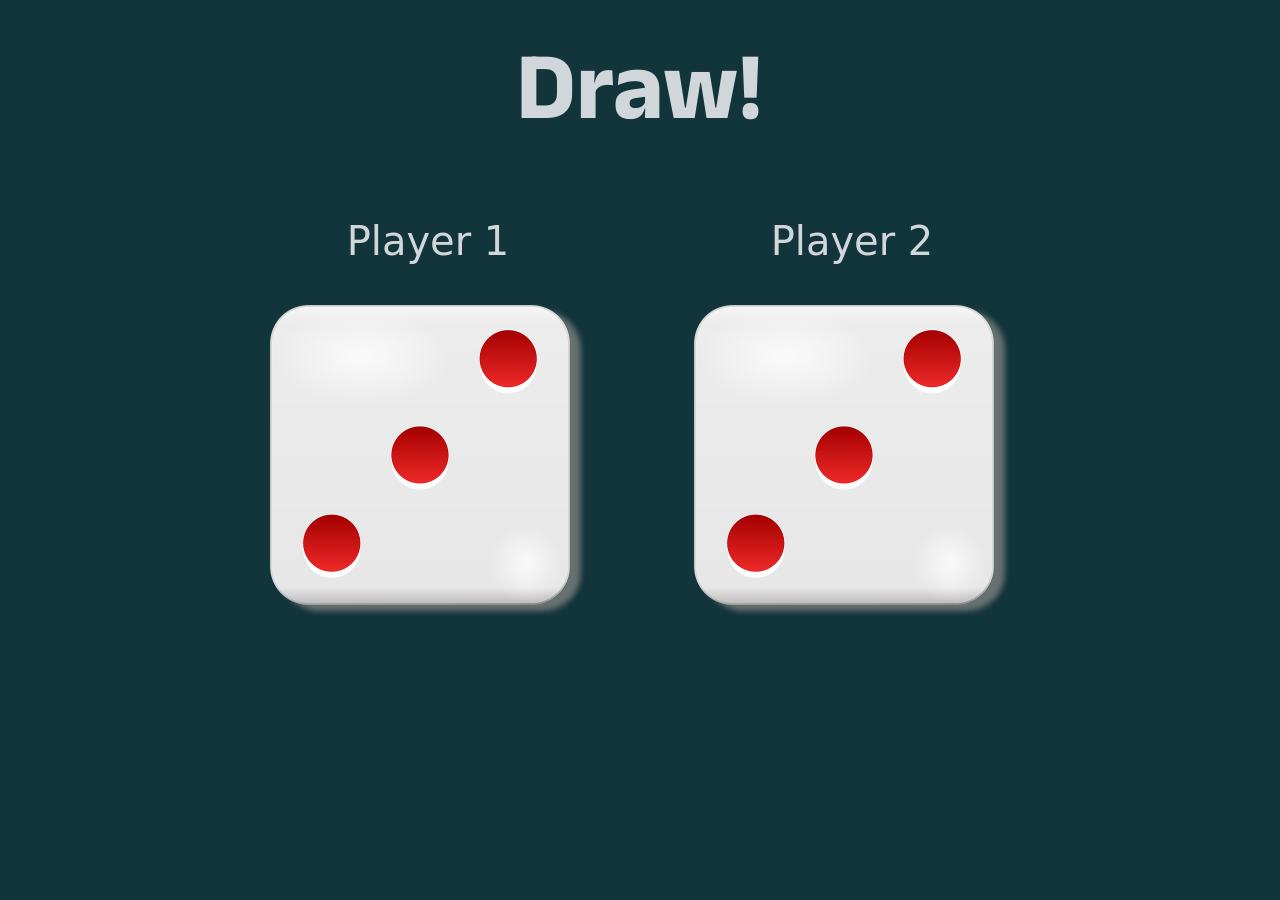
==== index.html @ bca06991 "Rename dicee.html to index.html" ====
<!DOCTYPE html>
<html lang="en">
<head>
  <meta charset="UTF-8">
  <meta http-equiv="X-UA-Compatible" content="IE=edge">
  <meta name="viewport" content="width=device-width, initial-scale=1.0">
  <title>Dice Game</title>
  <!-- Style sheet -->
  <link rel="stylesheet" href="styles/styles.css">
  <!-- Google Fonts -->
  <link href="https://fonts.googleapis.com/css2?family=Anek+Malayalam&display=swap" rel="stylesheet">
</head>
<body>
  <div class="wrapper">
    <h1></h1>

    <div class="dice-area">
      <p>Player 1</p>
      <img src="" alt="">
    </div>

    <div class="dice-area">
      <p>Player 2</p>
      <img src="" alt="">
    </div>
  </div>

  <script src="script/index.js" charset="utf-8"></script>
</body>
</html>
---- styles/styles.css ----
*{
  scroll-behavior: smooth;
}

body{
  background: #12343b;
}


.wrapper{
  width: 70%;
  margin: auto;
  text-align: center;
}

h1{
  margin: 20px;
  font-family: 'Anek Malayalam', sans-serif;
  font-size: 6rem;
  color: rgb(208,214,218);
}

.dice-area{
  margin: 0px 50px;
  text-align: center;
  display: inline-block;
}

p{
  font-family: system-ui, -apple-system, BlinkMacSystemFont, 'Segoe UI', Roboto, Oxygen, Ubuntu, Cantarell, 'Open Sans', 'Helvetica Neue', sans-serif;
  font-size: 2.5rem;
  color: rgb(208,214,218);
}

img{
  width: 320px;
}
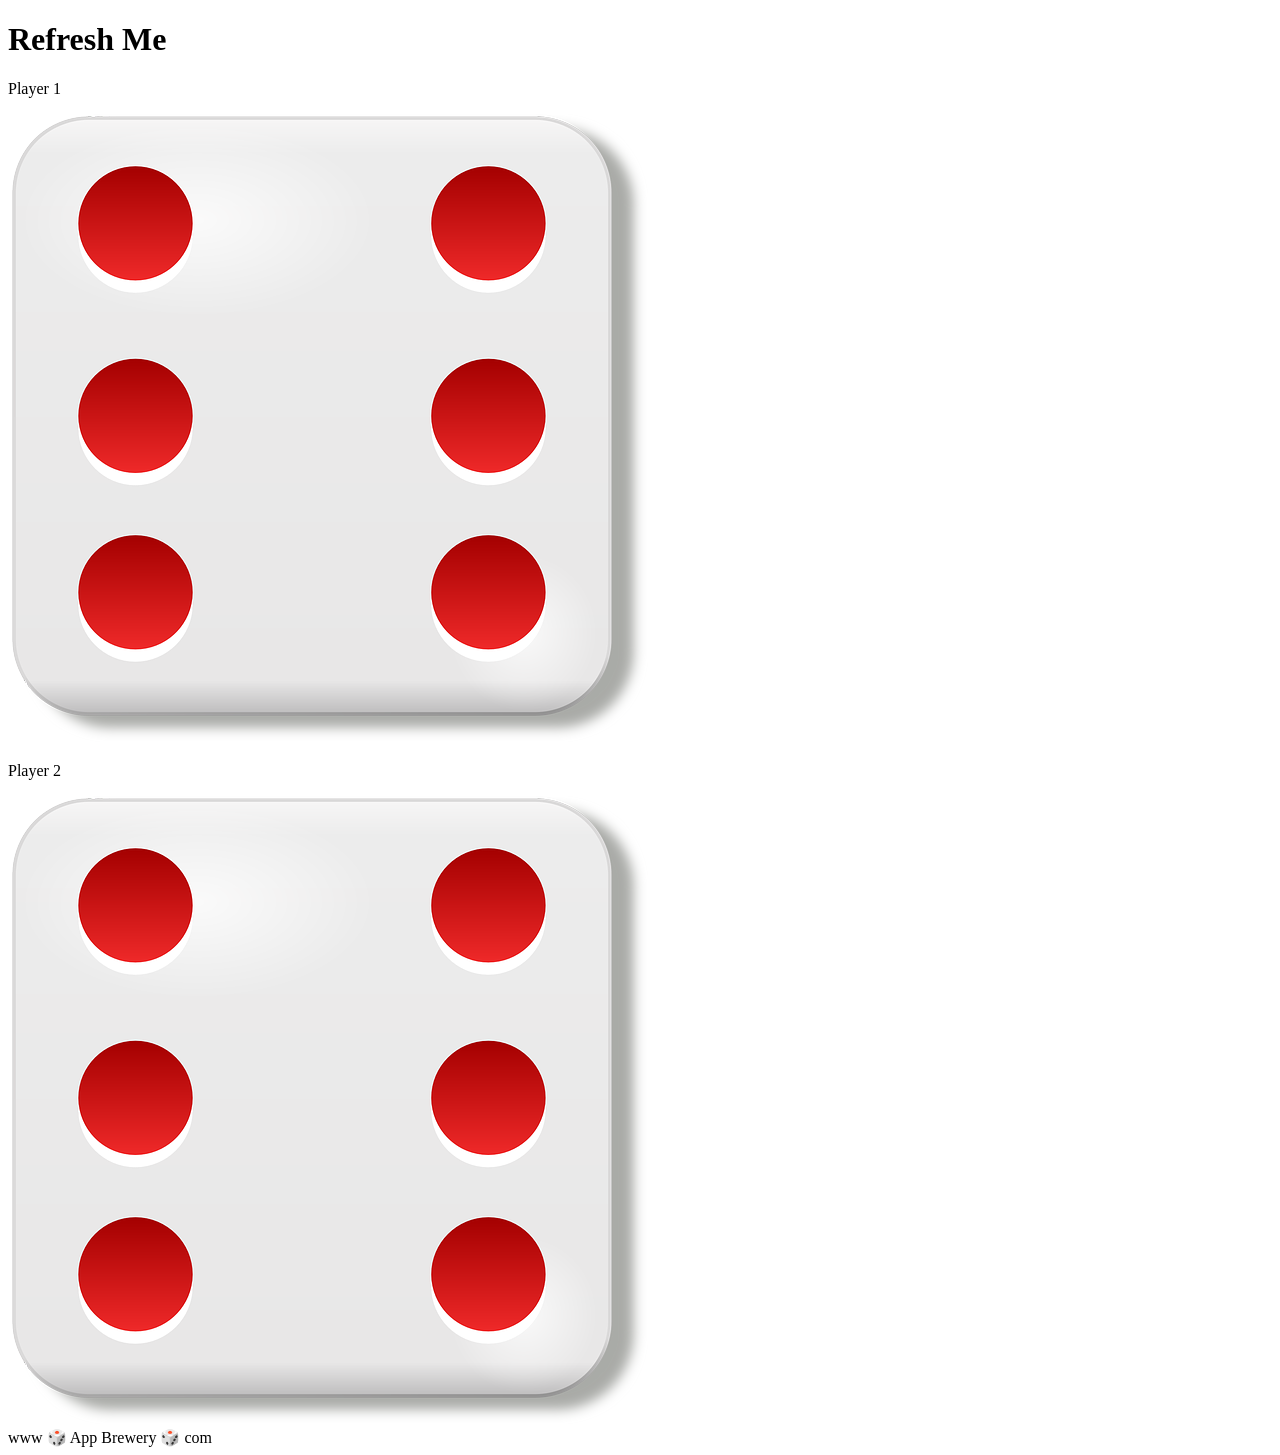
==== commit 3706b8e4: "Rename dicee.html to index.html" ====
--- a/index.html
+++ b/index.html
@@ -1,30 +1,33 @@
 <!DOCTYPE html>
-<html lang="en">
-<head>
-  <meta charset="UTF-8">
-  <meta http-equiv="X-UA-Compatible" content="IE=edge">
-  <meta name="viewport" content="width=device-width, initial-scale=1.0">
-  <title>Dice Game</title>
-  <!-- Style sheet -->
-  <link rel="stylesheet" href="styles/styles.css">
-  <!-- Google Fonts -->
-  <link href="https://fonts.googleapis.com/css2?family=Anek+Malayalam&display=swap" rel="stylesheet">
-</head>
-<body>
-  <div class="wrapper">
-    <h1></h1>
+<html lang="en" dir="ltr">
+  <head>
+    <meta charset="utf-8">
+    <title>Dicee</title>
+    <link rel="stylesheet" href="styles.css">
+    <link href="https://fonts.googleapis.com/css?family=Indie+Flower|Lobster" rel="stylesheet">
 
-    <div class="dice-area">
-      <p>Player 1</p>
-      <img src="" alt="">
+  </head>
+  <body>
+
+    <div class="container">
+      <h1>Refresh Me</h1>
+
+      <div class="dice">
+        <p>Player 1</p>
+        <img class="img1" src="images/dice6.png">
+      </div>
+
+      <div class="dice">
+        <p>Player 2</p>
+        <img class="img2" src="images/dice6.png">
+      </div>
+
     </div>
 
-    <div class="dice-area">
-      <p>Player 2</p>
-      <img src="" alt="">
-    </div>
-  </div>
+    <script src="index.js"></script>
+  </body>
 
-  <script src="script/index.js" charset="utf-8"></script>
-</body>
+  <footer>
+    www 🎲 App Brewery 🎲 com
+  </footer>
 </html>
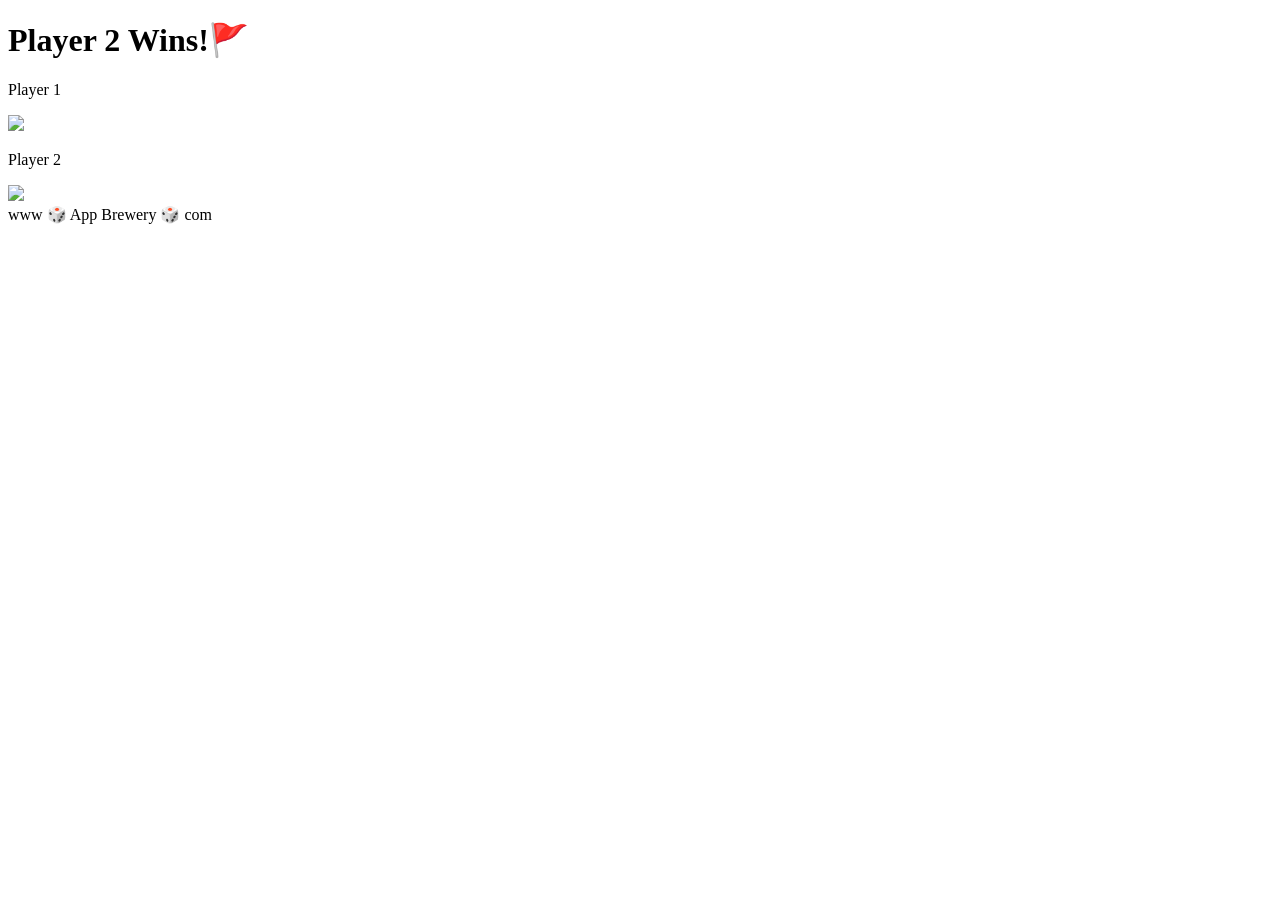
==== commit 193a1fa6: "Update image source paths in index.html" ====
--- a/index.html
+++ b/index.html
@@ -14,12 +14,12 @@
 
       <div class="dice">
         <p>Player 1</p>
-        <img class="img1" src="images/dice6.png">
+        <img class="img1" src="dice6.png">
       </div>
 
       <div class="dice">
         <p>Player 2</p>
-        <img class="img2" src="images/dice6.png">
+        <img class="img2" src="dice6.png">
       </div>
 
     </div>
